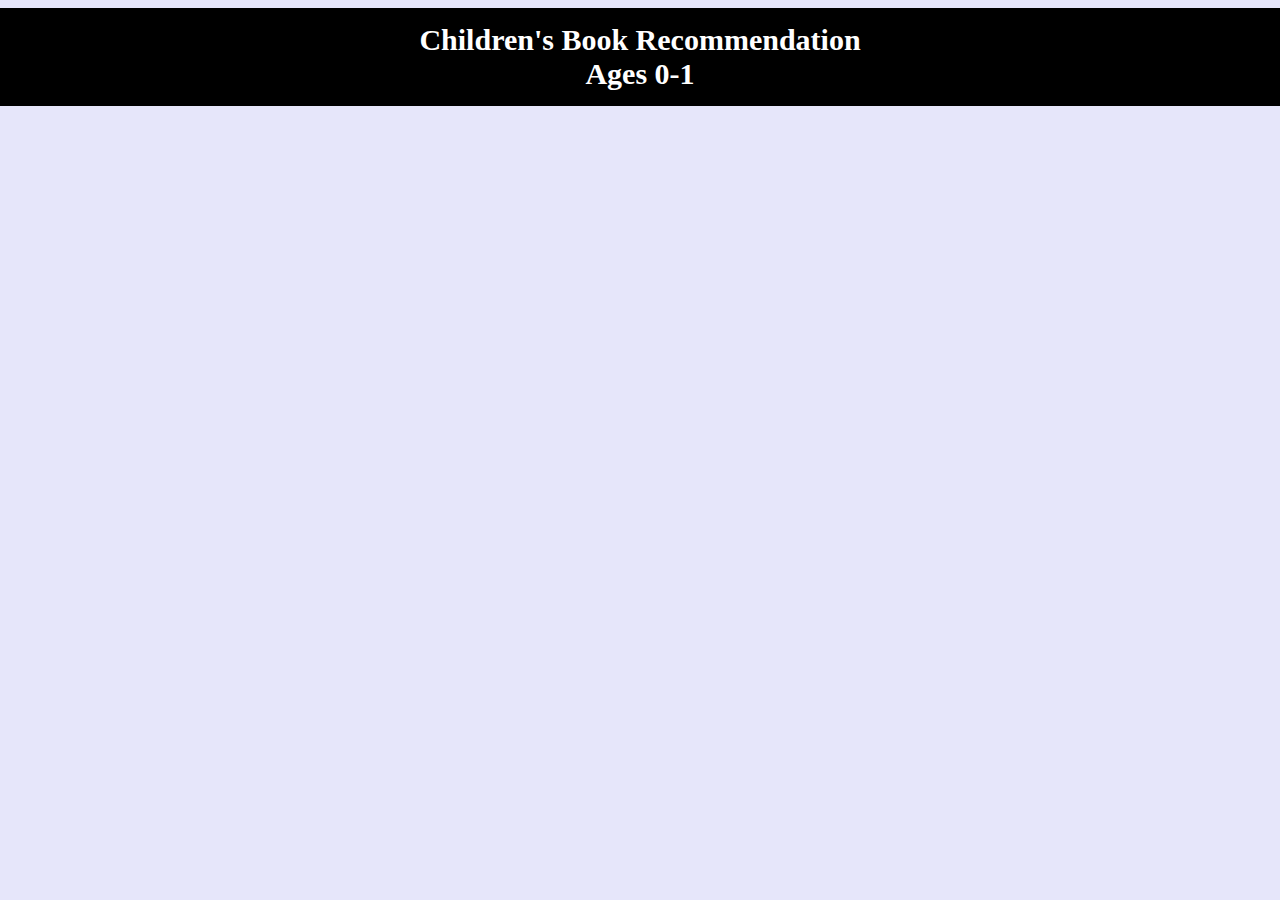
==== 0-1.html @ b2fc84a7 "Add CSS rules for index.html" ====
<!DOCTYPE html>
<html lang="en">
    <head>
        <title>Ages 0-1 Book Recommendations</title>
        <link rel="stylesheet" href="style.css" />
    </head>
    <body>
        <h1>Children's Book Recommendation <br> Ages 0-1</h1>
---- style.css ----
html {
    font-size: 62.5%;
}

body {
    display: flex;
    flex-direction: column;
    align-items: center;
    background-color: lavender;
    max-width: 100%;
}

/*title*/
h1 {
    background-color: black;
    color: white;
    width: 100%;
    text-align: center;
    padding: 0.5em;
    margin-top: 0;
    text-decoration: none;
    font-weight: bold;
    font-size: 3rem;
}

/*nav bar*/
.nav-list {
    display: flex;
    gap: 2rem;
    list-style: none;
    padding: 0.5em;
    margin: 0;
    font-size: 2.5rem;
}

/*intro section*/
.intro {
    margin: 2em 0;
    padding: 2em;
    box-shadow: 0 0 2rem -0.5rem black;
    font-size: 2rem;
}

.intro-image {
    width: 250px;
    float: left;
    padding: 1em;
}

/*footer bar*/
footer {
    font-size: 2rem;
    float: center;
    background-color: black;
    text-align: center;
    width: 100%;
    margin: 1em;
}

/*links*/
a:link, a:visited {
    background-color: blueviolet;
    color: white;
    padding: 14px 25px;
    text-align: center;
    text-decoration: none;
    display: inline-block;
}
/* mouse over link */
a:hover, a:active {
    background-color: orange;
}
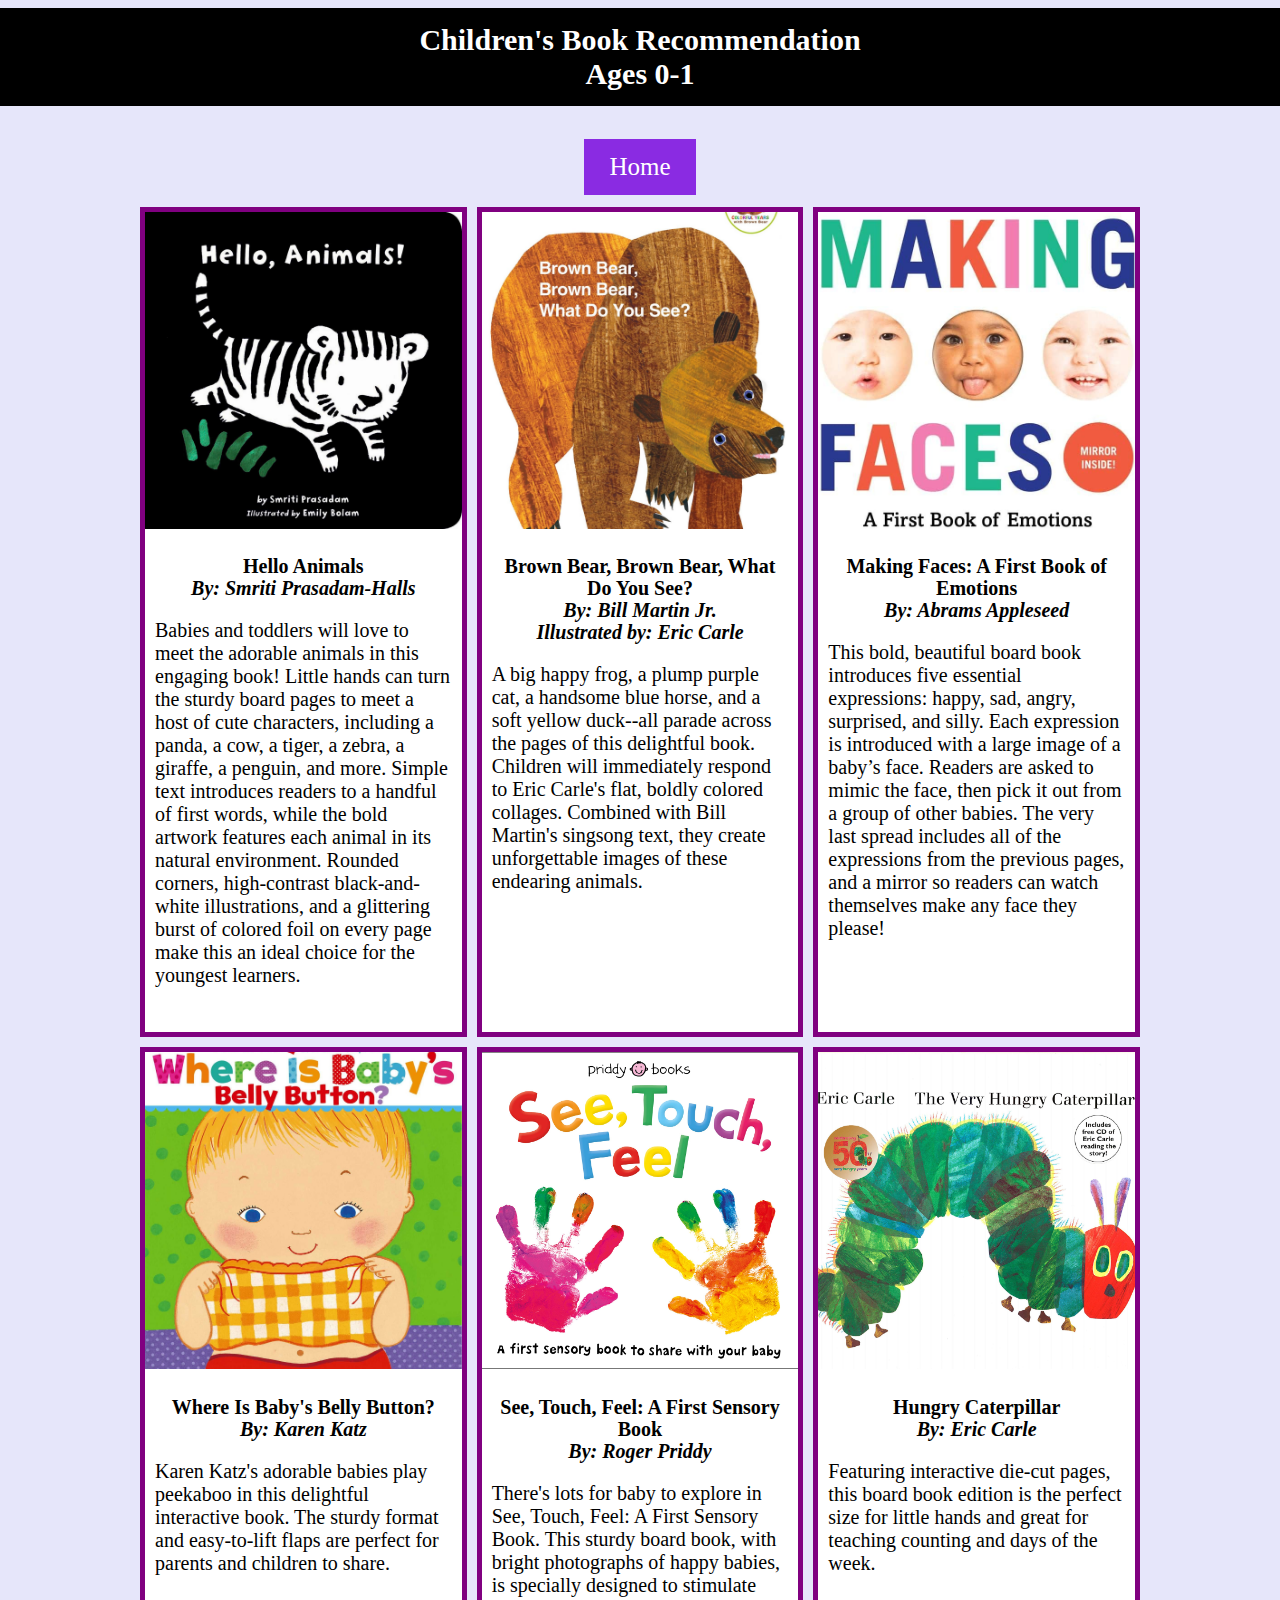
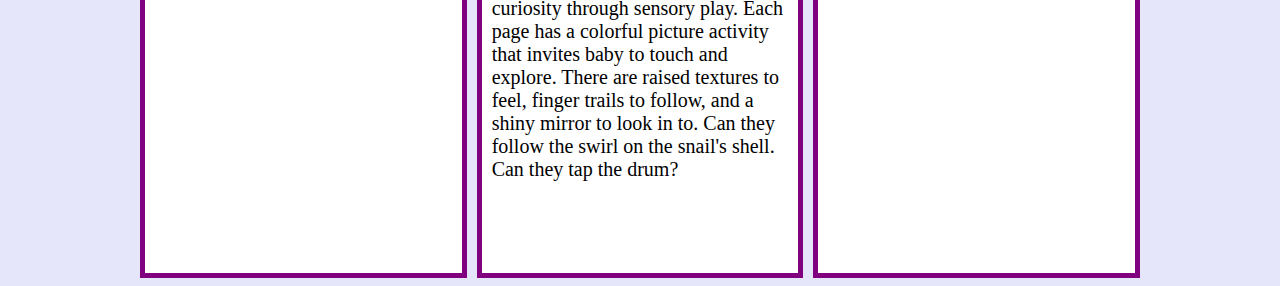
==== commit 3ca1ea38: "Add content to  0-1 page, create template for css style for the pages" ====
--- a/0-1.html
+++ b/0-1.html
@@ -5,4 +5,66 @@
         <link rel="stylesheet" href="style.css" />
     </head>
     <body>
-        <h1>Children's Book Recommendation <br> Ages 0-1</h1>+        <h1>Children's Book Recommendation <br> Ages 0-1</h1>
+        
+        <header>
+            <nav>
+                <ul class="nav-list">
+                    <li><a href="index.html">Home</a></li>
+                </ul>
+            </nav>
+        </header>  
+        
+        <div class="container">
+            <div class="book-grid">
+                <div class="card">
+                    <img src="./img/0-1/hello-animals.jpg" alt="Hello Animals"/>
+                    <div class="card__content">
+                        <h2 class=" stacked-title"><strong>Hello Animals</strong><br><em>By: Smriti Prasadam-Halls</em></h2>
+                        <p class=" stacked-description">Babies and toddlers will love to meet the adorable animals in this engaging book! Little hands can turn the sturdy board pages to meet a host of cute characters, including a panda, a cow, a tiger, a zebra, a giraffe, a penguin, and more. Simple text introduces readers to a handful of first words, while the bold artwork features each animal in its natural environment. Rounded corners, high-contrast black-and-white illustrations, and a glittering burst of colored foil on every page make this an ideal choice for the youngest learners.</p>
+                    </div>
+                </div>
+
+                <div class="card">
+                    <img src="./img\0-1\brown-bear.jpg" alt="Brown Bear, Brown Bear"/>
+                    <div class="card__content">
+                        <h2 class="card-title"><strong>Brown Bear, Brown Bear, What Do You See?</strong><br><em>By: Bill Martin Jr. <br> Illustrated by: Eric Carle</em></h2>
+                        <p class="card-description">A big happy frog, a plump purple cat, a handsome blue horse, and a soft yellow duck--all parade across the pages of this delightful book. Children will immediately respond to Eric Carle's flat, boldly colored collages. Combined with Bill Martin's singsong text, they create unforgettable images of these endearing animals.</p>
+                    </div>
+                </div>
+
+                <div class="card">
+                    <img src="./img\0-1\making-faces.jpg" alt="Making Faces"/>
+                    <div class="card__content">
+                        <h2 class="card-title"><strong>Making Faces: A First Book of Emotions</strong><br><em>By: Abrams Appleseed</em></h2>
+                        <p class="card-description">This bold, beautiful board book introduces five essential expressions: happy, sad, angry, surprised, and silly. Each expression is introduced with a large image of a baby’s face. Readers are asked to mimic the face, then pick it out from a group of other babies. The very last spread includes all of the expressions from the previous pages, and a mirror so readers can watch themselves make any face they please!</p>
+                    </div>
+                </div>
+
+                <div class="card">
+                    <img src="./img\0-1\where-is-babys-belly-button.jpg" alt="Where Is Baby's Belly Button?"/>
+                    <div class="card__content">
+                        <h2 class="card-title"><strong>Where Is Baby's Belly Button?</strong><br><em>By: Karen Katz</em></h2>
+                        <p class="card-description">Karen Katz's adorable babies play peekaboo in this delightful interactive book. The sturdy format and easy-to-lift flaps are perfect for parents and children to share.</p>
+                    </div>
+                </div>
+
+                <div class="card">
+                    <img src="./img\0-1\see-touch-feel.jpg" alt="See, Touch, Feel"/>
+                    <div class="card__content">
+                        <h2 class="card-title"><strong>See, Touch, Feel: A First Sensory Book</strong><br><em>By: Roger Priddy</em></h2>
+                        <p class="card-description">There's lots for baby to explore in See, Touch, Feel: A First Sensory Book. This sturdy board book, with bright photographs of happy babies, is specially designed to stimulate curiosity through sensory play. Each page has a colorful picture activity that invites baby to touch and explore. There are raised textures to feel, finger trails to follow, and a shiny mirror to look in to. Can they follow the swirl on the snail's shell. Can they tap the drum?</p>
+                    </div>
+                </div>
+
+                <div class="card">
+                    <img src="./img/0-1/hungry-caterpillar.jpg" alt="Hungry Caterpillar"/>
+                    <div class="card__content">
+                        <h2 class="card-title"><strong>Hungry Caterpillar</strong><br><em>By: Eric Carle</em></h2>
+                        <p class="card-description">Featuring interactive die-cut pages, this board book edition is the perfect size for little hands and great for teaching counting and days of the week.</p>
+                    </div>
+                </div>
+
+            </div>
+        </div>
+    </body> --- a/style.css
+++ b/style.css
@@ -70,4 +70,53 @@
 a:hover, a:active {
     background-color: orange;
 }
-  +
+/*makes images easier to work with*/
+img {
+    max-width: 100%;
+    display: block;
+}
+
+/*ages 0-1 page*/
+
+.container {
+    box-sizing: border-box;
+}
+
+.book-grid {
+    max-width: 1000px;
+    margin: 0 auto;
+    display: grid;
+    grid-template-columns: repeat(3, 1fr);
+    grid-auto-rows: 1fr;
+    grid-column-gap: 10px;
+    grid-row-gap: 10px;
+}
+
+.card {
+    background: white;
+    border: 5px solid purple;
+}
+
+.card__content {
+    align-self: auto;
+    margin: .5rem .5rem 2rem;
+    padding: .5rem;
+    font-family: Garamond;
+}
+
+.card img {
+    width: 100%;
+    aspect-ratio: 1 / 1;
+    object-fit: cover;
+}
+
+.card__content h2 {
+    font-size: 2rem;
+    line-height: 1.1;
+    text-align: center;
+}
+
+.card__content p {
+    font-size: 2rem;
+}